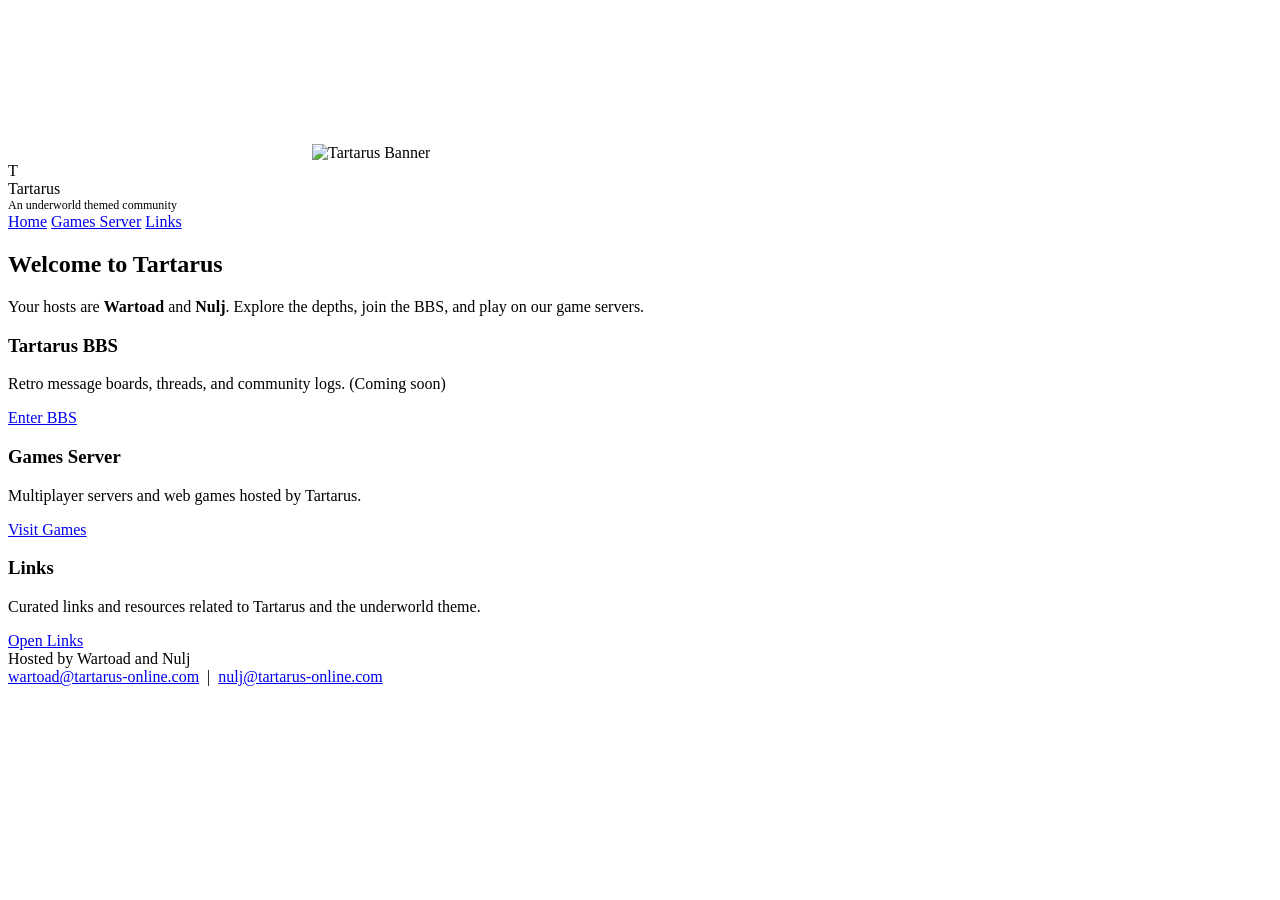
==== index.html @ 0056d750 "Add files via upload" ====
<!-- index.html -->
<!doctype html>
<html lang="en">
<head>
  <meta charset="utf-8" />
  <meta name="viewport" content="width=device-width,initial-scale=1" />
  <title>Tartarus</title>
  <link rel="stylesheet" href="css/style.css" />
  <link rel="icon" href="assets/taricon.png" />
</head>
<body>
  <video autoplay muted loop id="bg-video">
  <source src="assets/green-mist.mp4" type="video/mp4">
</video>

  <d<div class="banner">
  <img src="assets/banner.png" alt="Tartarus Banner" class="banner-img">
</div>
<d<div class="container">
    <header class="header">
      <div class="brand">
        <div class="logo">T</div>
        <div>
          <div class="site-title">Tartarus</div>
          <div style="font-size:12px;color:var(--muted)">An underworld themed community</div>
        </div>
      </div>
      <nav class="nav">
        <a href="index.html">Home</a>
        <a href="games.html">Games Server</a>
        <a href="links.html">Links</a>
      </nav>
    </header>

    <main>
      <section class="hero card">
        <h1>Welcome to Tartarus</h1>
        <p>Your hosts are <strong>Wartoad</strong> and <strong>Nulj</strong>. Explore the depths, join the BBS, and play on our game servers.</p>
      </section>

      <section class="grid">
        <div class="card">
          <h3>Tartarus BBS</h3>
          <p>Retro message boards, threads, and community logs. (Coming soon)</p>
          <a class="button" href="https://bbs.tartarus-online.com">Enter BBS</a>
        </div>

        <div class="card">
          <h3>Games Server</h3>
          <p>Multiplayer servers and web games hosted by Tartarus.</p>
          <a class="button" href="games.html">Visit Games</a>
        </div>

        <div class="card">
          <h3>Links</h3>
          <p>Curated links and resources related to Tartarus and the underworld theme.</p>
          <a class="button ghost" href="links.html">Open Links</a>
        </div>
      </section>
    </main>

    <footer class="footer">
      <div>Hosted by Wartoad and Nulj</div>
      <div>
        <a class="email-link" href="mailto:wartoad@tartarus-online.com">wartoad@tartarus-online.com</a>
        &nbsp;|&nbsp;
        <a class="email-link" href="mailto:nulj@tartarus-online.com">nulj@tartarus-online.com</a>
      </div>
    </footer>
  </div>
</body>
</html>
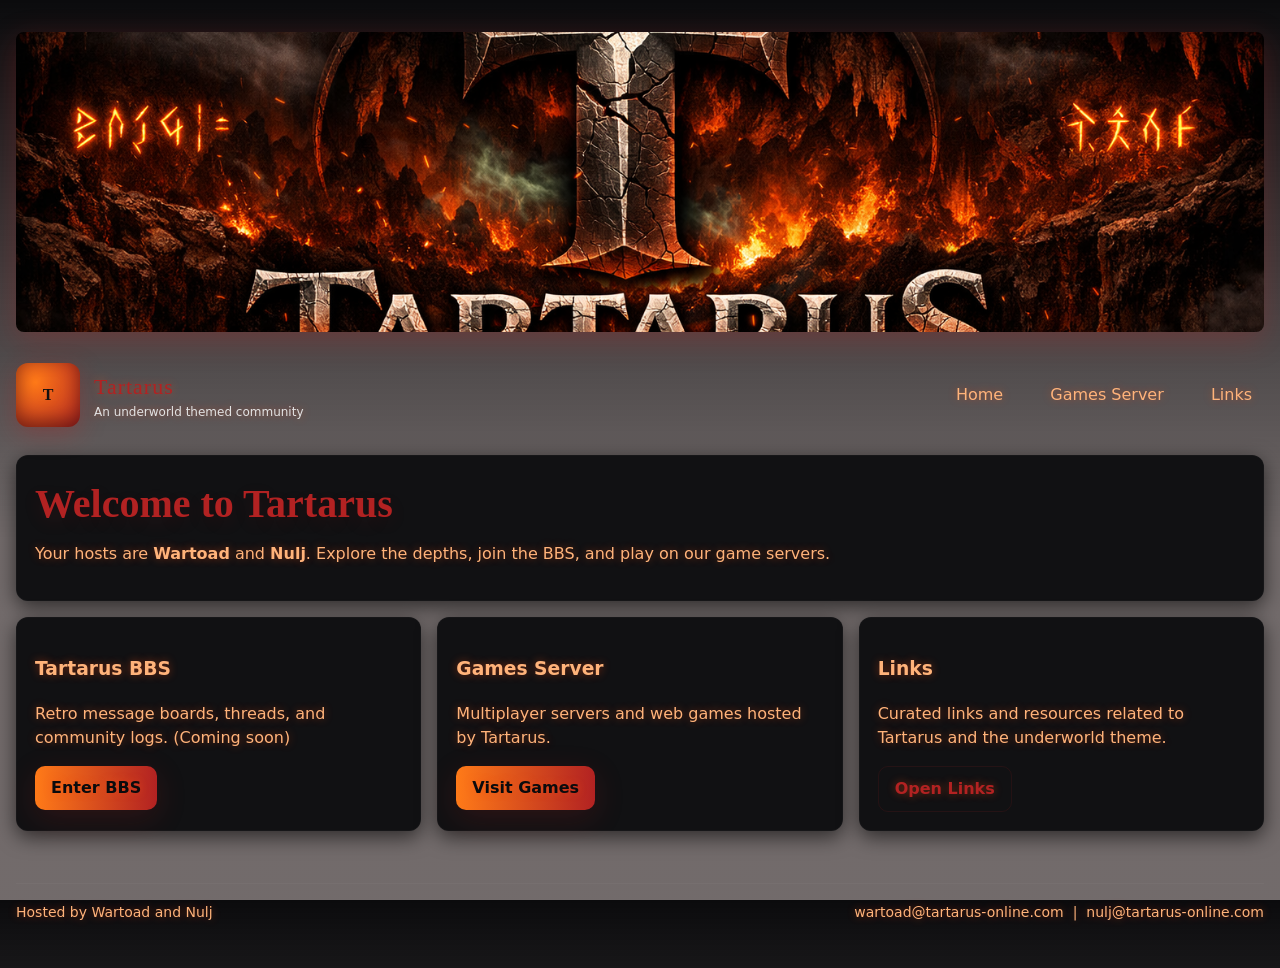
==== commit 55423586: "Fix HTML structure and update video source Updated the video source to a YouTube link and fixed HTML" ====
--- a/index.html
+++ b/index.html
@@ -11,7 +11,8 @@
 </head>
 <body>
   <video autoplay muted loop id="bg-video">
-  <source src="assets/green-mist.mp4" type="video/mp4">
+  <source src="https://youtu.be/s92tIR6MLkA" type="video/mp4">
+
 </video>
 
   <d<div class="banner">
@@ -70,4 +71,4 @@
     </footer>
   </div>
 </body>
-</html>+</html>
--- a/css/style.css
+++ b/css/style.css
@@ -0,0 +1,116 @@
+
+/* css/style.css */
+:root{
+  --bg:#0b0b0d;
+  --primary:#b22222;
+  --secondary:#ff7a18;
+  --muted:#e3e3e3;
+  --text-strong:#f5f5f5;
+  --text-ember:#ffb37a;
+  --glow:#2aa6a6;
+  --card:#111113;
+  --max-width:1100px;
+  --radius:10px;
+  --font-heading: "Cinzel", serif;
+  --font-body: "Inter", system-ui, -apple-system, "Segoe UI", Roboto, "Helvetica Neue", Arial;
+}
+
+*{box-sizing:border-box}
+html,body{height:100%}
+
+body{
+  background: linear-gradient(180deg, rgba(11,11,13,1) 0%, rgba(20,8,8,0.6) 60%);
+  margin:0;
+  color: var(--text-ember);
+  text-shadow: 0 0 8px rgba(255, 80, 20, 0.45);
+  font-family:var(--font-body);
+  -webkit-font-smoothing:antialiased;
+  -moz-osx-font-smoothing:grayscale;
+  line-height:1.5;
+  padding:32px 16px;
+}
+
+#bg-video {
+  position: fixed;
+  top: 0;
+  left: 0;
+  width: 100%;
+  height: 100%;
+  object-fit: cover;
+  z-index: -1;
+  opacity: 0.28;
+  pointer-events: none;
+}
+
+.banner-img {
+  width: 100%;
+  max-height: 300px;
+  object-fit: cover;
+  border-radius: 8px;
+  box-shadow: 0 8px 30px rgba(178,34,34,0.3);
+}
+.bbs-img {
+  display:block;
+  margin:0 auto 20px;
+  width:320px;
+  image-rendering:pixelated;
+}
+
+.container{max-width:var(--max-width);margin:0 auto;padding:24px}
+
+.header{
+  display:flex;align-items:center;justify-content:space-between;
+  gap:16px;margin-bottom:28px;
+}
+.brand{
+  display:flex;align-items:center;gap:14px;
+}
+.logo{
+  width:64px;height:64px;border-radius:12px;
+  background:radial-gradient(circle at 30% 30%, var(--secondary), var(--primary));
+  box-shadow:0 6px 24px rgba(178,34,34,0.35), inset 0 -6px 18px rgba(0,0,0,0.4);
+  display:flex;align-items:center;justify-content:center;font-weight:700;color:#111;
+  font-family:var(--font-heading);
+}
+.site-title{font-family:var(--font-heading);font-size:22px;color:var(--primary);letter-spacing:1px}
+.nav a{
+  color: var(--text-ember);
+  text-decoration:none;
+  margin-left:18px;
+  padding:8px 12px;
+  border-radius:8px;
+}
+
+.nav a:hover{color:#fff;background:rgba(255,255,255,0.03);box-shadow:0 0 12px rgba(42,166,166,0.06)}
+
+.hero{
+  background:linear-gradient(180deg, rgba(255,122,24,0.03), rgba(178,34,34,0.02));
+  border-radius:var(--radius);padding:28px;margin-bottom:20px;border:1px solid rgba(255,255,255,0.03);
+  box-shadow:0 8px 30px rgba(0,0,0,0.6);
+}
+.hero h1{margin:0;color:var(--primary);font-family:var(--font-heading);font-size:40px;text-shadow:0 6px 18px rgba(178,34,34,0.12)}
+.hero p{margin-top:8px;color:var(--text-ember);font-size:16px}
+
+.card{
+  background:var(--card);padding:18px;border-radius:12px;border:1px solid rgba(255,255,255,0.02);
+  box-shadow:0 6px 20px rgba(0,0,0,0.6);margin-bottom:16px;
+}
+
+.grid{display:grid;grid-template-columns:repeat(auto-fit,minmax(240px,1fr));gap:16px;margin-top:12px}
+
+.button{
+  display:inline-block;padding:10px 16px;border-radius:10px;color:#0b0b0d;background:linear-gradient(90deg,var(--secondary),var(--primary));
+  text-decoration:none;font-weight:700;box-shadow:0 8px 30px rgba(178,34,34,0.18);
+}
+.button.ghost{background:transparent;color:var(--primary);border:1px solid rgba(178,34,34,0.12);box-shadow:none}
+
+.footer{
+  margin-top:36px;padding-top:18px;border-top:1px solid rgba(255,255,255,0.03);display:flex;justify-content:space-between;align-items:center;flex-wrap:wrap;
+  gap:12px;color: var(--text-ember);font-size:14px;
+}
+.email-link{color: var(--text-ember);text-decoration:none}
+.email-link:hover{color:var(--glow);text-shadow:0 0 8px rgba(42,166,166,0.12)}
+@media(max-width:640px){
+  .header{flex-direction:column;align-items:flex-start}
+  .brand{margin-bottom:8px}
+}
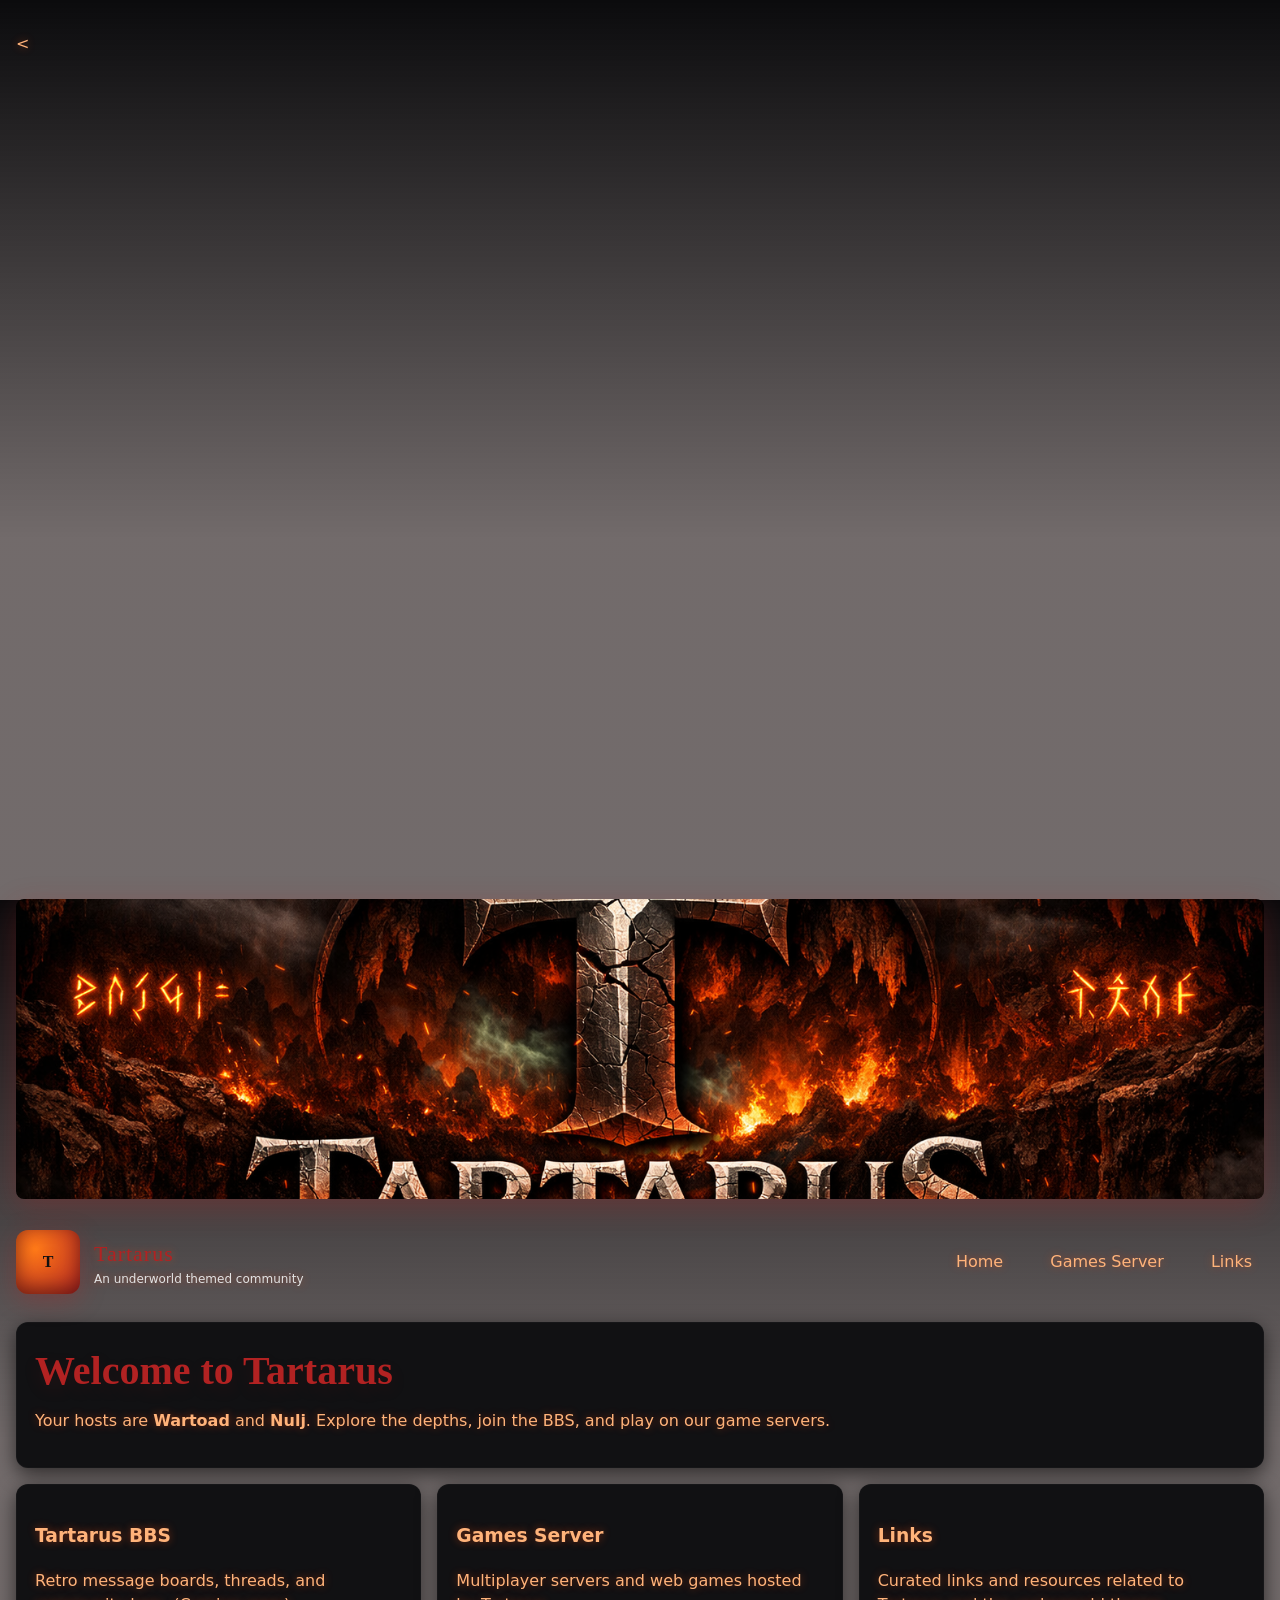
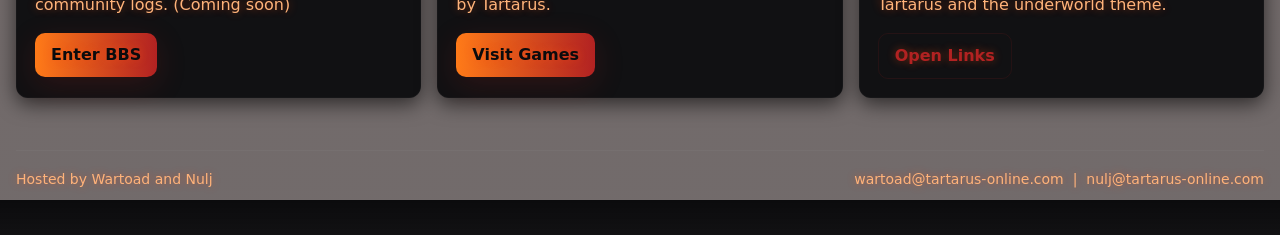
==== commit 3dcd7469: "Embed YouTube video using iframe Replaced video tag with an iframe for YouTube embedding." ====
--- a/index.html
+++ b/index.html
@@ -10,8 +10,14 @@
   <link rel="icon" href="assets/taricon.png" />
 </head>
 <body>
-  <video autoplay muted loop id="bg-video">
-  <source src="https://youtu.be/s92tIR6MLkA" type="video/mp4">
+  <<iframe 
+  width="100%" 
+  height="100%" 
+  src="https://www.youtube.com/embed/s92tIR6MLkA?autoplay=1&mute=1&loop=1&playlist=s92tIR6MLkA"
+  frameborder="0"
+  allow="autoplay; encrypted-media"
+></iframe>
+
 
 </video>
 
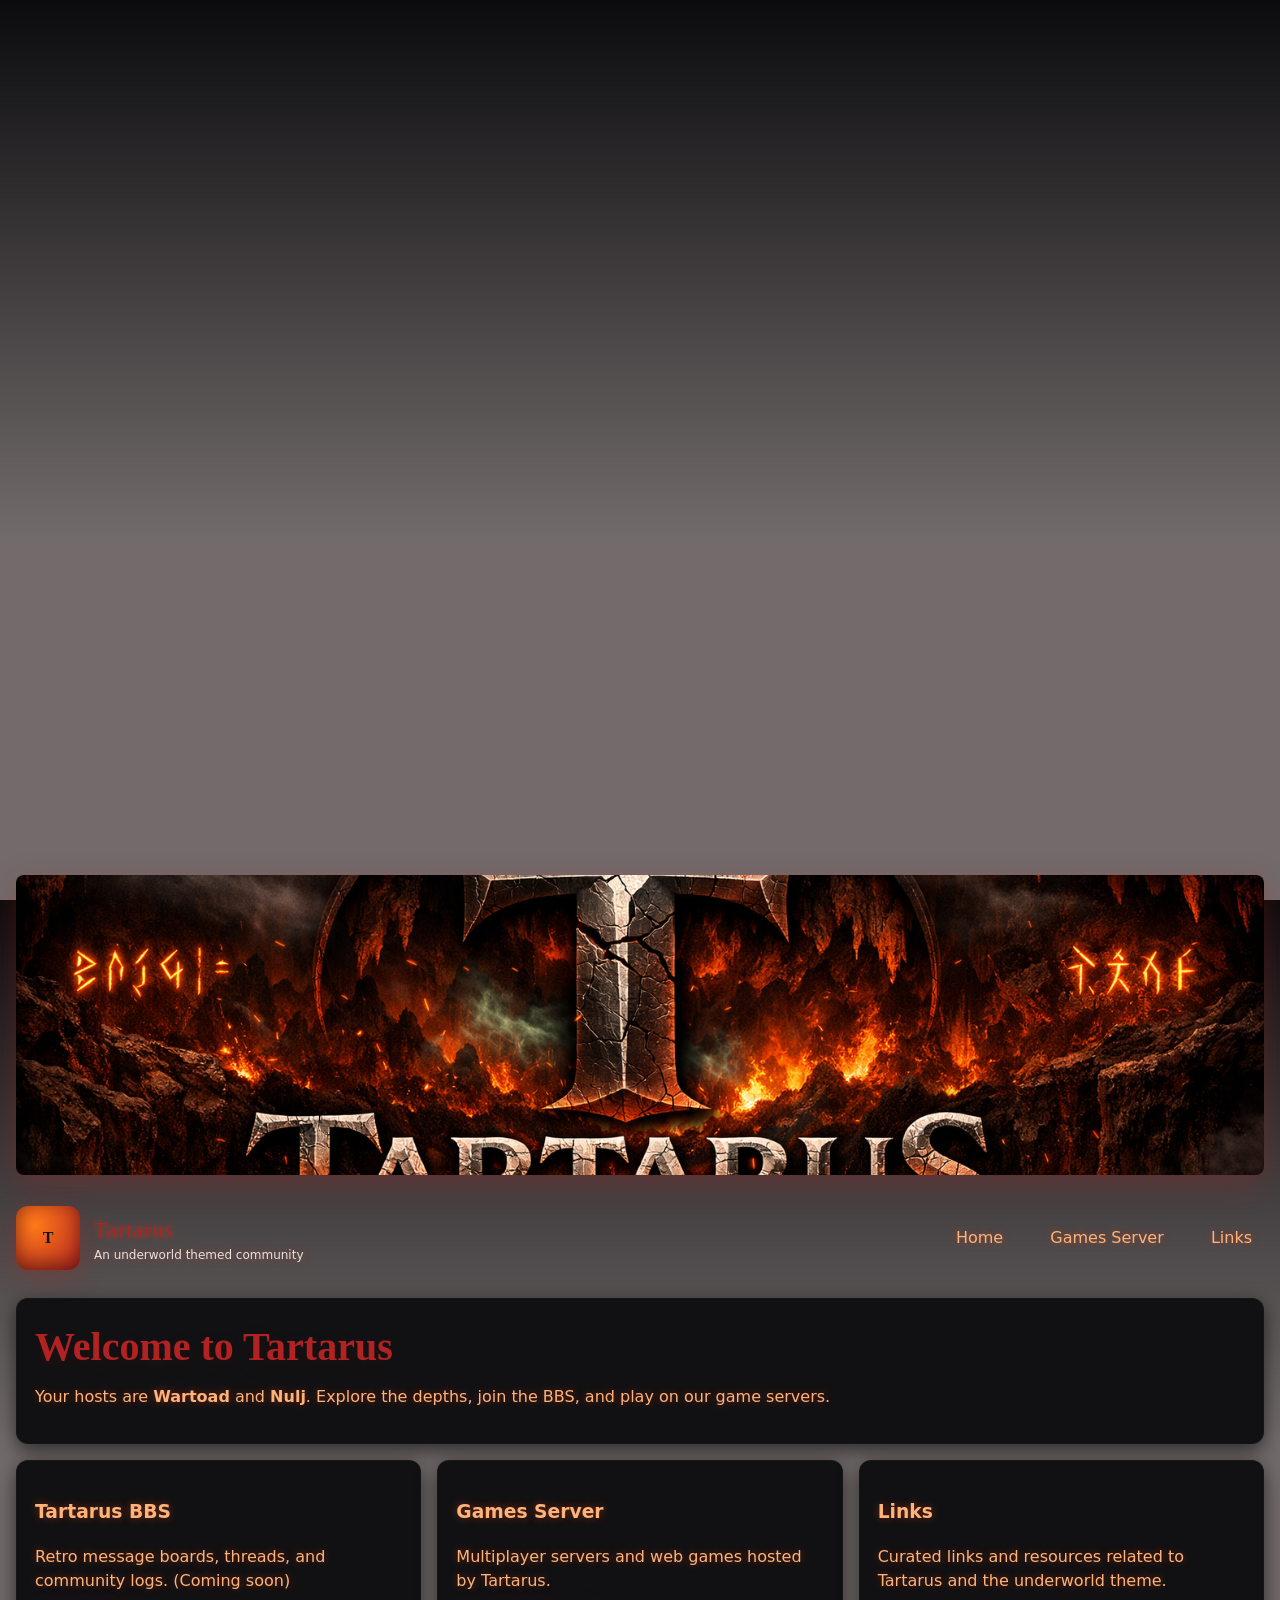
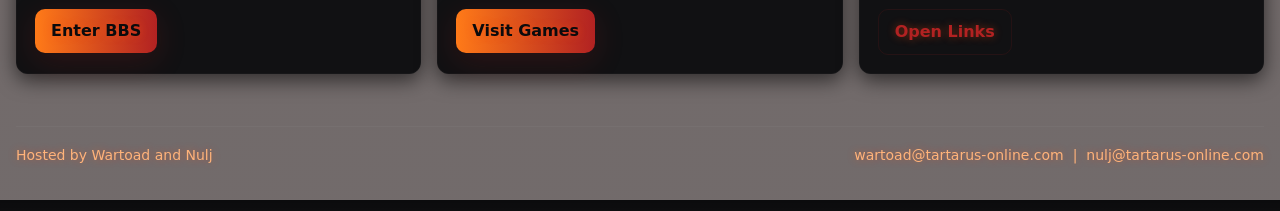
==== commit 60be686d: "Fix HTML structure and formatting issues" ====
--- a/index.html
+++ b/index.html
@@ -10,16 +10,17 @@
   <link rel="icon" href="assets/taricon.png" />
 </head>
 <body>
-  <<iframe 
+ <iframe 
   width="100%" 
   height="100%" 
   src="https://www.youtube.com/embed/s92tIR6MLkA?autoplay=1&mute=1&loop=1&playlist=s92tIR6MLkA"
   frameborder="0"
-  allow="autoplay; encrypted-media"
-></iframe>
+  allow="autoplay; encrypted-media">
+</iframe>
 
 
-</video>
+
+
 
   <d<div class="banner">
   <img src="assets/banner.png" alt="Tartarus Banner" class="banner-img">
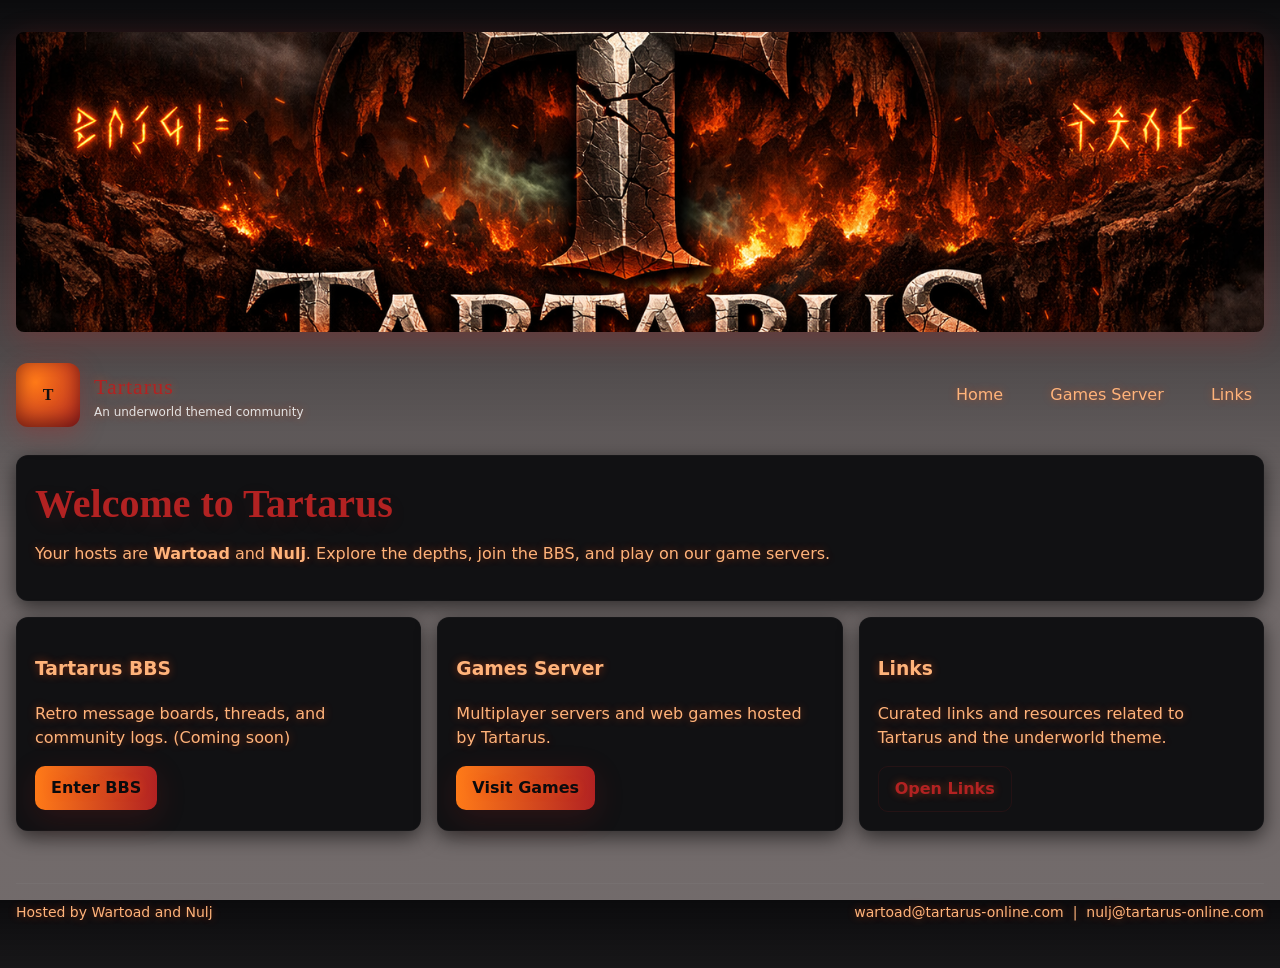
==== commit 05f63997: "Fix HTML structure and remove unnecessary lines" ====
--- a/index.html
+++ b/index.html
@@ -10,13 +10,7 @@
   <link rel="icon" href="assets/taricon.png" />
 </head>
 <body>
- <iframe 
-  width="100%" 
-  height="100%" 
-  src="https://www.youtube.com/embed/s92tIR6MLkA?autoplay=1&mute=1&loop=1&playlist=s92tIR6MLkA"
-  frameborder="0"
-  allow="autoplay; encrypted-media">
-</iframe>
+ 
 
 
 
